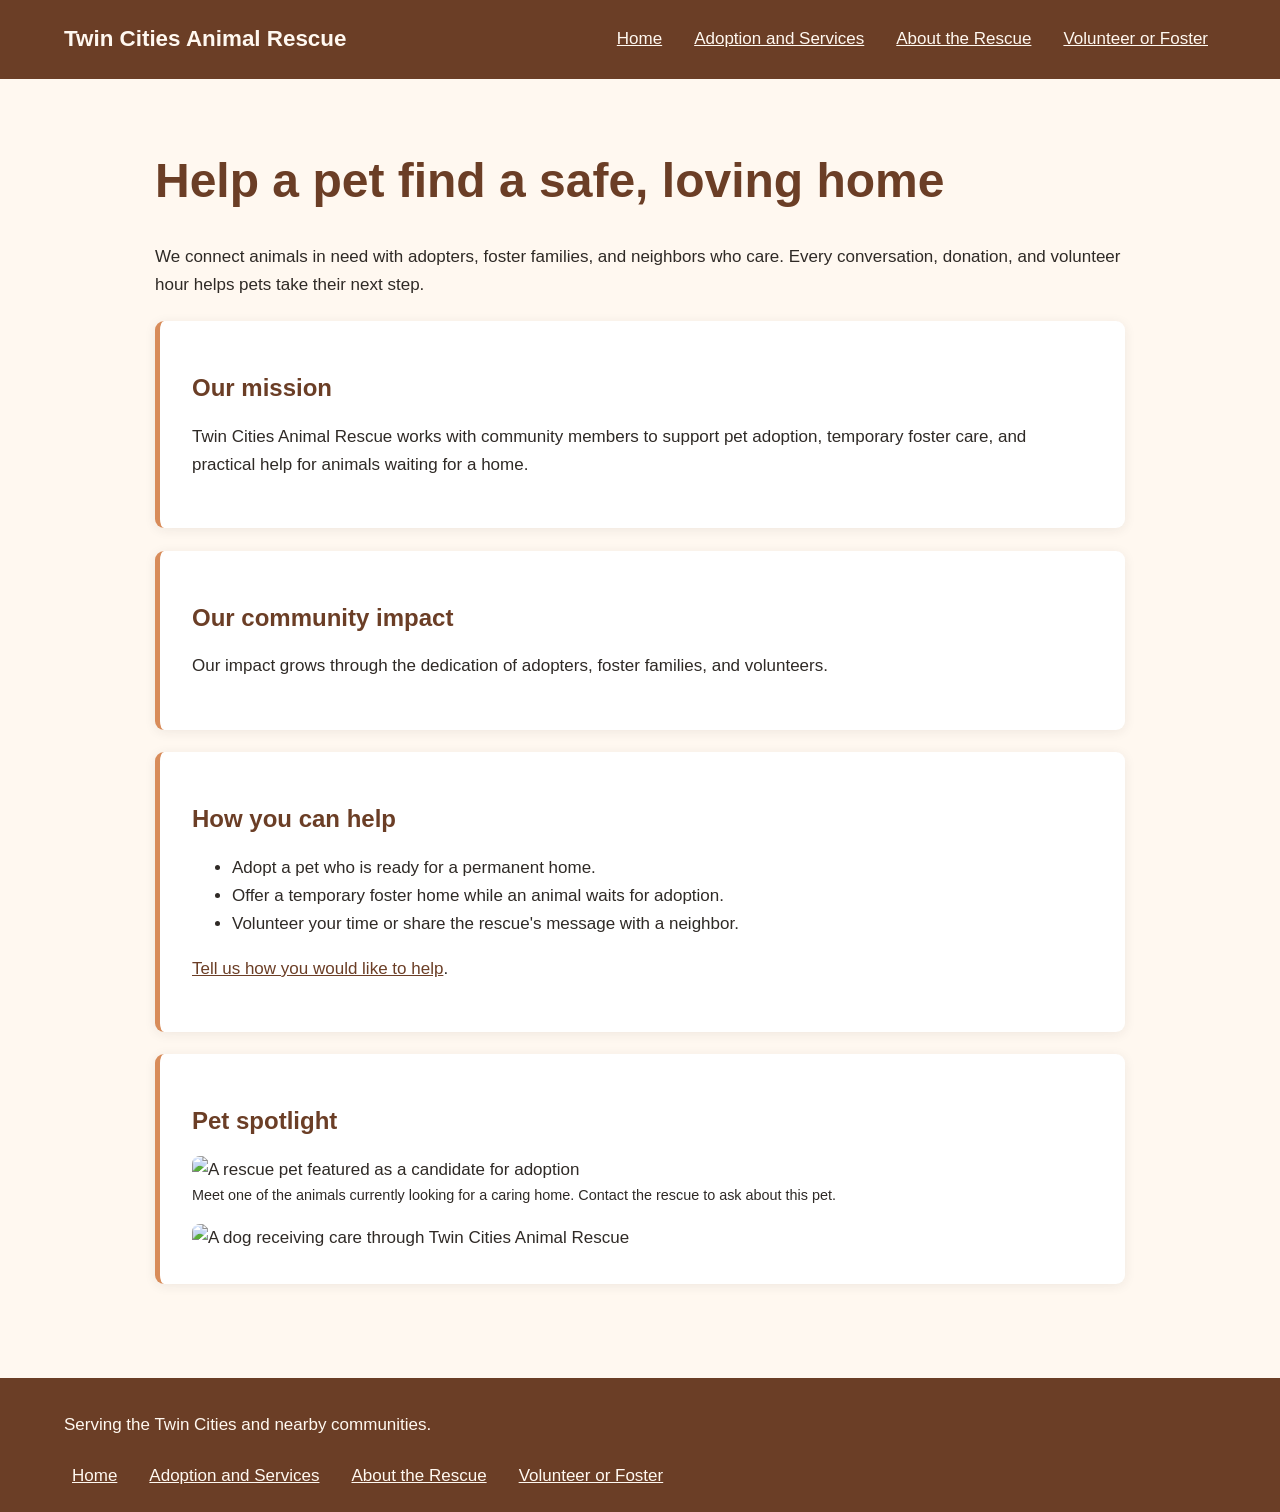
==== index.html @ d3bedfe4 "Add files via upload" ====
<!DOCTYPE html>
<html lang="en">
<head>
  <meta charset="utf-8">
  <meta name="viewport" content="width=device-width, initial-scale=1">
  <title>Twin Cities Animal Rescue | Home</title>
 <link rel="stylesheet" href="styles.css">
  <script src="script.js" defer></script>
</head>
<body>
  <header class="site-header">
    <p>Twin Cities Animal Rescue</p>
    <nav aria-label="Main navigation">
      <ul>
        <li><a href="index.html">Home</a></li>
        <li><a href="services.html">Adoption and Services</a></li>
        <li><a href="about.html">About the Rescue</a></li>
        <li><a href="contact.html">Volunteer or Foster</a></li>
      </ul>
    </nav>
  </header>
  <main class="page-container">
    <h1>Help a pet find a safe, loving home</h1>
    <p>We connect animals in need with adopters, foster families, and neighbors who care. Every conversation, donation, and volunteer hour helps pets take their next step.</p>
    <section aria-labelledby="mission-heading">
      <h2 id="mission-heading">Our mission</h2>
      <p>Twin Cities Animal Rescue works with community members to support pet adoption, temporary foster care, and practical help for animals waiting for a home.</p>
    </section>
    <section aria-labelledby="impact-heading">
      <h2 id="impact-heading">Our community impact</h2>
      
      
      
      <p>Our impact grows through the dedication of adopters, foster families, and volunteers.</p>
    </section>
    <section aria-labelledby="help-heading">
      <h2 id="help-heading">How you can help</h2>
      <ul>
        <li>Adopt a pet who is ready for a permanent home.</li>
        <li>Offer a temporary foster home while an animal waits for adoption.</li>
        <li>Volunteer your time or share the rescue's message with a neighbor.</li>
      </ul>
      <p><a href="contact.html">Tell us how you would like to help</a>.</p>
    </section>
    <section aria-labelledby="spotlight-heading">
      <h2 id="spotlight-heading">Pet spotlight</h2>
      <figure>
        <img src="media/rescue-pet-spotlight.jpg" alt="A rescue pet featured as a candidate for adoption">
        <figcaption>Meet one of the animals currently looking for a caring home. Contact the rescue to ask about this pet.</figcaption>
      </figure>
      <img src="media/rescue-pet.jpg" alt="A dog receiving care through Twin Cities Animal Rescue">
    </section>
  </main>
  <footer class="site-footer">
    <p>Serving the Twin Cities and nearby communities.</p>
    <nav aria-label="Footer navigation">
      <ul>
        <li><a href="index.html">Home</a></li>
        <li><a href="services.html">Adoption and Services</a></li>
        <li><a href="about.html">About the Rescue</a></li>
        <li><a href="contact.html">Volunteer or Foster</a></li>
      </ul>
    </nav>
  </footer>
</body>
</html>
---- styles.css ----
:root{--cream:#fff8f0;--brown:#6b3e26;--peach:#d88c5a;--charcoal:#2f2a26}*{box-sizing:border-box}body{margin:0;background:var(--cream);color:var(--charcoal);font:17px/1.65 Arial,sans-serif}h1,h2,h3{color:var(--brown);line-height:1.25}h1{font-size:clamp(2rem,5vw,3rem)}h2{font-size:1.5rem}a{color:var(--brown)}.site-header,.site-footer{background:var(--brown);color:var(--cream);padding:1rem 5%}.site-header p{font-size:1.4rem;font-weight:700;margin:.3rem 0}.site-header a,.site-footer a{color:var(--cream)}nav ul{display:flex;flex-direction:column;gap:.35rem;list-style:none;margin:0;padding:0}nav a{display:inline-block;padding:.35rem .5rem;border-radius:5px}nav a:hover,nav a:focus-visible{background:var(--peach);color:var(--charcoal)}.page-container{max-width:1050px;margin:auto;padding:1.2rem}section{background:#fff;border-left:5px solid var(--peach);padding:1.25rem;margin:1.4rem 0;border-radius:9px;box-shadow:0 2px 12px #2f2a2614}img,video{max-width:100%;height:auto;border-radius:8px}figure{margin:1rem 0}figcaption{font-size:.9rem}label{font-weight:700;display:inline-block;margin-bottom:.3rem}input,select,textarea{width:100%;max-width:650px;padding:.7rem;border:1px solid var(--brown);border-radius:6px;font:inherit;background:#fff;color:var(--charcoal)}fieldset{border:1px solid var(--peach);border-radius:8px;padding:1rem}legend{font-weight:bold;color:var(--brown)}button,.choice-button{background:var(--brown);color:var(--cream);border:2px solid var(--brown);padding:.7rem 1rem;border-radius:7px;cursor:pointer;font:inherit}button:hover,button:focus-visible{background:var(--peach);color:var(--charcoal)}.choice-button[aria-pressed=true]{background:var(--peach);color:var(--charcoal)}.choice-list{display:flex;flex-wrap:wrap;gap:.7rem;margin:1rem 0}.status{font-weight:700;color:var(--brown)}.field-error{display:block;color:#8c231b;font-weight:700;font-size:.9rem;margin-top:.25rem}.invalid{outline:2px solid #8c231b}.site-footer{margin-top:2rem}@media(min-width:760px){.page-container{padding:2.5rem}nav ul{flex-direction:row;flex-wrap:wrap;gap:1rem}section{padding:2rem}.site-header{display:flex;align-items:center;justify-content:space-between;gap:2rem}}
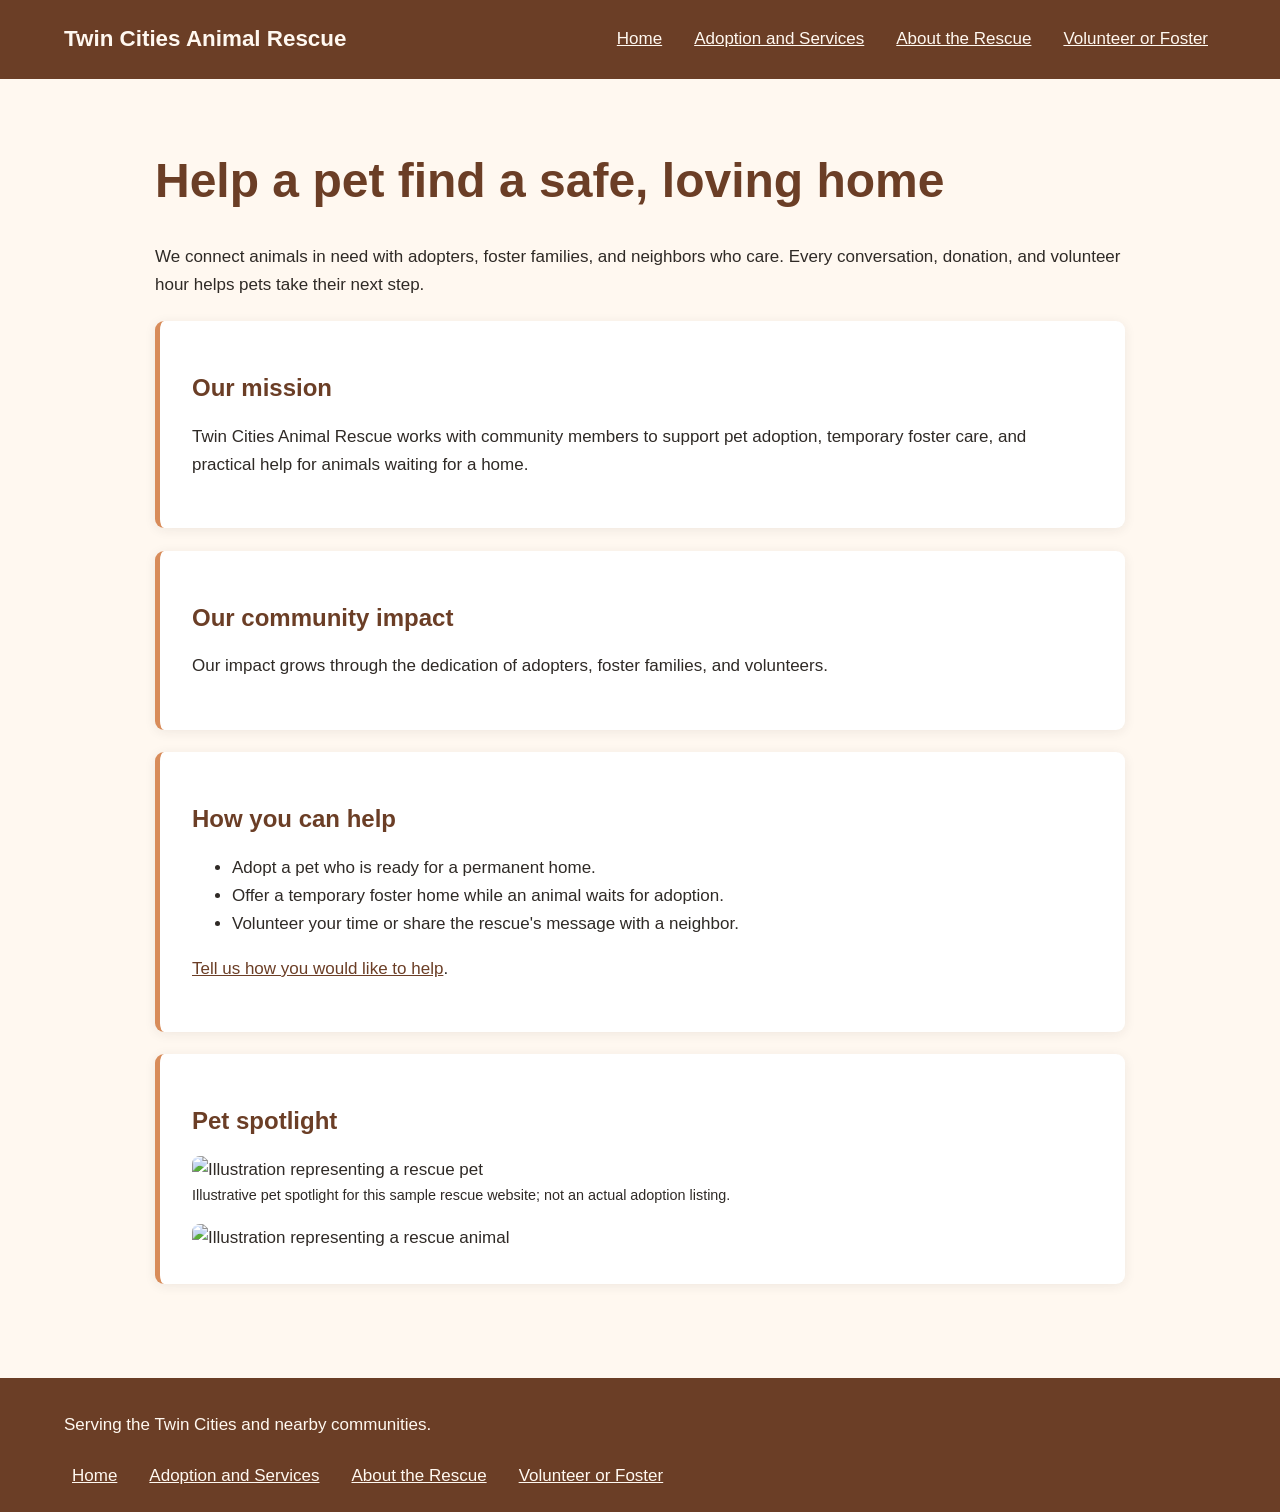
==== commit 38ff001d: "Add files via upload" ====
--- a/index.html
+++ b/index.html
@@ -45,10 +45,10 @@
     <section aria-labelledby="spotlight-heading">
       <h2 id="spotlight-heading">Pet spotlight</h2>
       <figure>
-        <img src="media/rescue-pet-spotlight.jpg" alt="A rescue pet featured as a candidate for adoption">
-        <figcaption>Meet one of the animals currently looking for a caring home. Contact the rescue to ask about this pet.</figcaption>
+        <img src="media/rescue-pet-spotlight.jpg" alt="Illustration representing a rescue pet">
+        <figcaption>Illustrative pet spotlight for this sample rescue website; not an actual adoption listing.</figcaption>
       </figure>
-      <img src="media/rescue-pet.jpg" alt="A dog receiving care through Twin Cities Animal Rescue">
+      <img src="media/rescue-pet.jpg" alt="Illustration representing a rescue animal">
     </section>
   </main>
   <footer class="site-footer">
